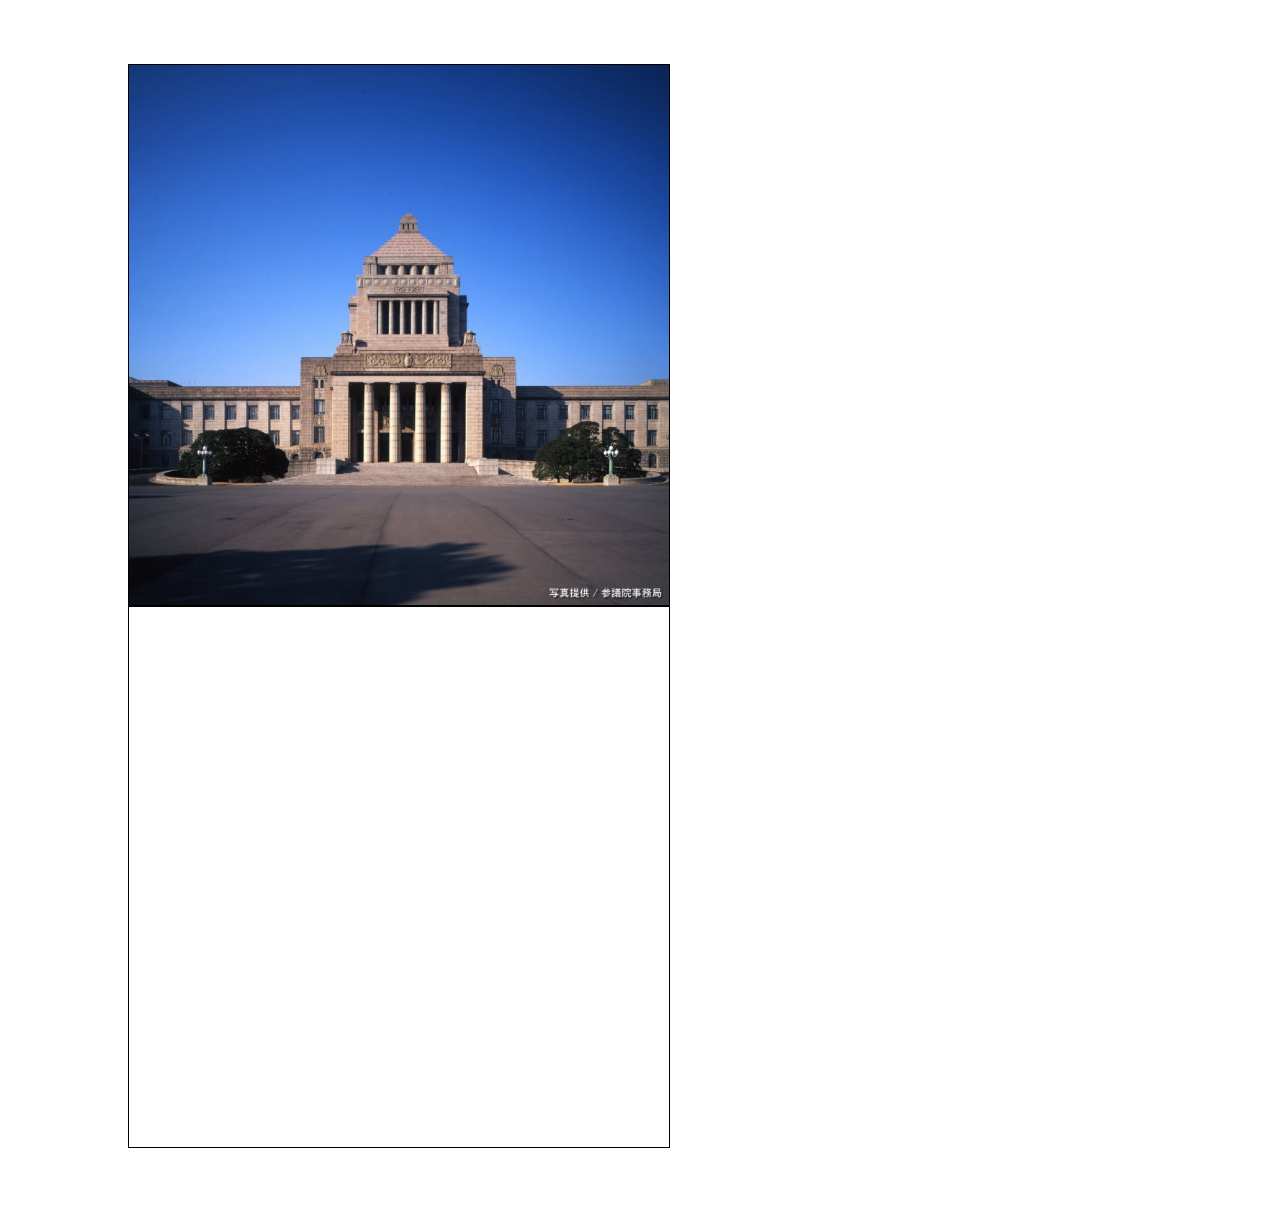
==== flappyabe/flappyabe.html @ 2de9e775 "jump function implemented" ====
<html>
<head>
  <title>Flappy Bird</title>
  <script src="../javascript/jquery-3.5.1.js"></script>
  <link rel="stylesheet" href="css/style.css" />
</head>
<body>
  <canvas id="canvas" width="600" height="600"></canvas>
  <canvas id="abe" width="600" height="600"></canvas>


  <div class="result">
    <span id="gameover">GAME OVER</span>
    <br /><br />
    <span id="scoreResult"></span>
    <br /> <br /><br />
    <span> Press space to start again</span>
  </div>

  <script src="../javascript/game.js"></script>
  <script src="javascript/jiminto.js"></script>
  <script src="javascript/flappyabe.js"></script>
  <script src="javascript/update.js"></script>
</body>
</html>
---- flappyabe/css/style.css ----
body {
  z-index: 1;
  font-family: sans-serif, Arial;
  margin: 5% 10%;
}

canvas {
  border: solid .1em #000;
  height: 60vmin;
  display: inline-block;;


}

.result {
  display: none;
  z-index: 3;
  font-size: 3.2vh;
  width: 50vh;
	height: 50vh;

  position: absolute;
  top: 60%;
  left: 50%;
  -ms-transform: translateX(-50%) translateY(-50%);
  -webkit-transform: translate(-50%,-50%);
  transform: translate(-50%,-50%);
}

#canvas {
  z-index: 1;
  background: url("../image/kokkai.jpg");
  background-size: 60vmin 60vmin;
  background-color: rgba(255, 255, 255, 0.6);

}
#abe {
  z-index: 1;
  background: transparent;
}

#gameover {
  font-family:Courier, sans-serif, Arial;
  font-size: 1.6em;
  color: red;
}
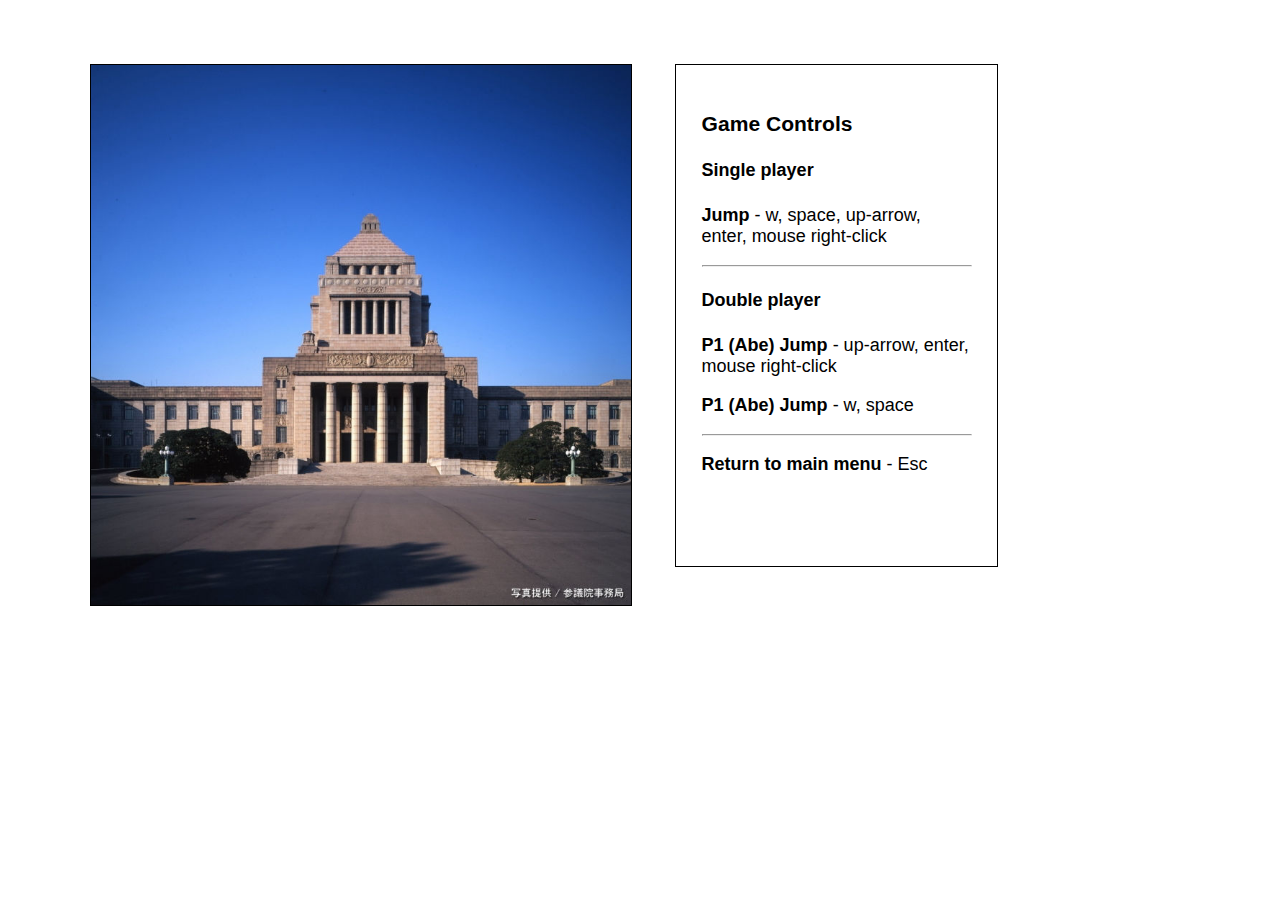
==== commit 347ba6aa: "flappyabe completed" ====
--- a/flappyabe/flappyabe.html
+++ b/flappyabe/flappyabe.html
@@ -9,17 +9,24 @@
   <canvas id="canvas" width="600" height="600"></canvas>
   <canvas id="abe" width="600" height="600"></canvas>
 
-
-  <div class="result">
-    <span id="gameover">GAME OVER</span>
-    <br /><br />
-    <span id="scoreResult"></span>
-    <br /> <br /><br />
-    <span> Press space to start again</span>
+  <div id="instructions">
+    <h3> Game Controls</h3>
+    <section>
+      <h4> Single player</h4>
+      <p><span style="font-weight: bold">Jump</span> - w, space, up-arrow, <br /> enter, mouse right-click </p>
+    </section>
+    <hr />
+    <section>
+      <h4> Double player</h4>
+      <p><span style="font-weight: bold">P1 (Abe) Jump</span> - up-arrow, enter, mouse right-click </p>
+      <p><span style="font-weight: bold">P1 (Abe) Jump</span> - w, space </p>
+    </section>
+    <hr />
+    <p><span style="font-weight: bold">Return to main menu</span> - Esc</p>
   </div>
 
   <script src="../javascript/game.js"></script>
-  <script src="javascript/jiminto.js"></script>
+  <script src="javascript/abengers.js"></script>
   <script src="javascript/flappyabe.js"></script>
   <script src="javascript/update.js"></script>
 </body>
--- a/flappyabe/css/style.css
+++ b/flappyabe/css/style.css
@@ -7,24 +7,8 @@
 canvas {
   border: solid .1em #000;
   height: 60vmin;
-  display: inline-block;;
-
-
-}
-
-.result {
-  display: none;
-  z-index: 3;
-  font-size: 3.2vh;
-  width: 50vh;
-	height: 50vh;
-
-  position: absolute;
-  top: 60%;
-  left: 50%;
-  -ms-transform: translateX(-50%) translateY(-50%);
-  -webkit-transform: translate(-50%,-50%);
-  transform: translate(-50%,-50%);
+  display: inline-block;
+  left:10vmin;
 }
 
 #canvas {
@@ -32,15 +16,21 @@
   background: url("../image/kokkai.jpg");
   background-size: 60vmin 60vmin;
   background-color: rgba(255, 255, 255, 0.6);
-
+  position: absolute;
 }
 #abe {
-  z-index: 1;
+  z-index: 2;
   background: transparent;
+  position: absolute;
 }
 
-#gameover {
-  font-family:Courier, sans-serif, Arial;
-  font-size: 1.6em;
-  color: red;
+#instructions {
+  border: solid .1em #000000;
+  width: 30vmin;
+  height: 50vmin;
+  position: absolute;
+  position: absolute;
+  left: 75vmin;
+  font-size: 2vmin;
+  padding: 2%
 }
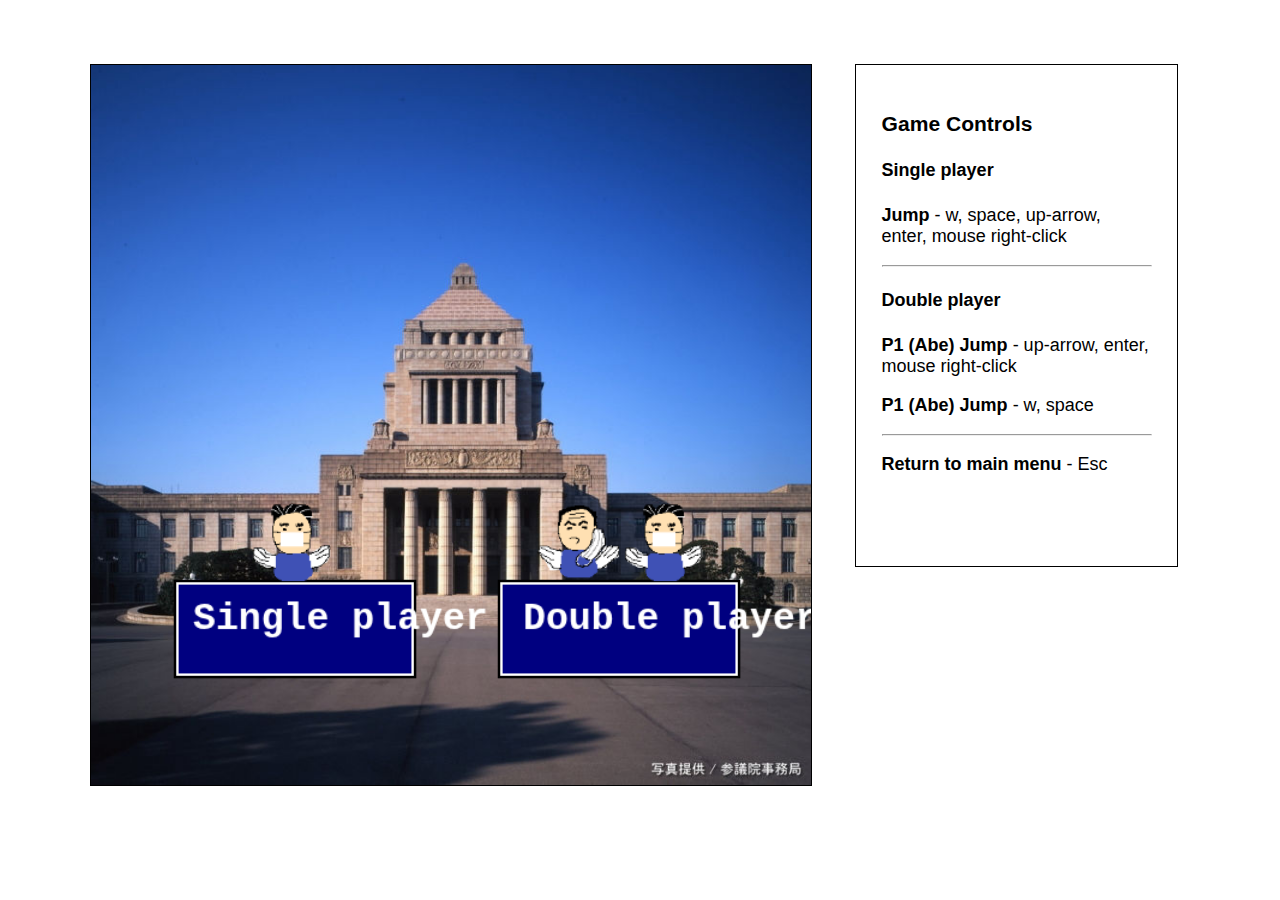
==== commit 14f5e56b: "tetris shadow added" ====
--- a/flappyabe/flappyabe.html
+++ b/flappyabe/flappyabe.html
@@ -2,6 +2,7 @@
 <html>
 <head>
   <title>Flappy Bird</title>
+  <meta charset="utf-8" />
   <script src="../javascript/jquery-3.5.1.js"></script>
   <link rel="stylesheet" href="css/style.css" />
 </head>
--- a/flappyabe/css/style.css
+++ b/flappyabe/css/style.css
@@ -6,7 +6,7 @@
 
 canvas {
   border: solid .1em #000;
-  height: 60vmin;
+  height: 80vmin;
   display: inline-block;
   left:10vmin;
 }
@@ -14,7 +14,7 @@
 #canvas {
   z-index: 1;
   background: url("../image/kokkai.jpg");
-  background-size: 60vmin 60vmin;
+  background-size: 80vmin 80vmin;
   background-color: rgba(255, 255, 255, 0.6);
   position: absolute;
 }
@@ -30,7 +30,13 @@
   height: 50vmin;
   position: absolute;
   position: absolute;
-  left: 75vmin;
+  left: 95vmin;
   font-size: 2vmin;
-  padding: 2%
+  padding: 2%;
+  webkit-user-select: none; /* Chrome/Safari */
+  -moz-user-select: none; /* Firefox */
+  -ms-user-select: none; /* IE10+ */
+
+  -o-user-select: none;
+  user-select: none;
 }
